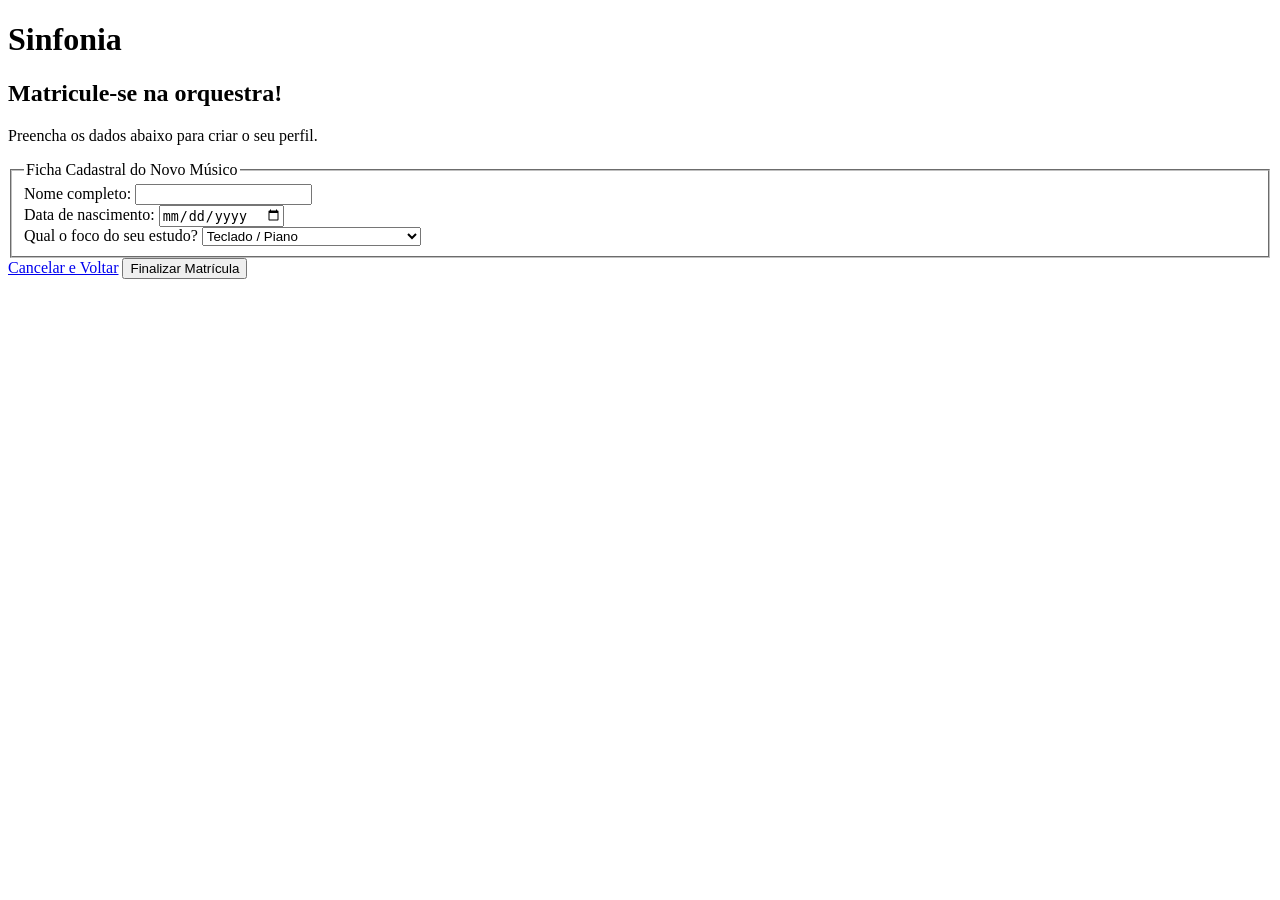
==== 2603/cadastro.html @ 6ffe4554 "ok" ====
<!DOCTYPE html>
<html lang="pt-BR">

<head>
    <meta charset="UTF-8">
    <meta name="viewport" content="width=device-width, initial-scale=1.0">
    <title>Cadastro - Sinfonia Escola de Música</title>
    <link rel="stylesheet" href="style.css">
</head>

<body>
    <div class="cadastro-container">
        <header class="text-center">
            <h1 class="logo">Sinfonia</h1>
            <h2>Matricule-se na orquestra!</h2>
            <p>Preencha os dados abaixo para criar o seu perfil.</p>
        </header>

        <section class="form-section">
            <form id="form-cadastro" action="home.html" method="get">
                <fieldset class="grupo-dados">
                    <legend>Ficha Cadastral do Novo Músico</legend>

                    <div class="form-group row">
                        <label for="nome">Nome completo:</label>
                        <input type="text" id="nome" name="nome" required>
                    </div>

                    <div class="form-group row">
                        <label for="nascimento">Data de nascimento:</label>
                        <input type="date" id="nascimento" name="nascimento" required>
                    </div>

                    <div class="form-group row">
                        <label for="instrumento">Qual o foco do seu estudo?</label>
                        <select id="instrumento" name="instrumento">
                            <option value="piano">Teclado / Piano</option>
                            <option value="violao">Corda (Violão Clássico / Popular)</option>
                            <option value="violino">Corda Friccionada (Violino/Cello)</option>
                            <option value="canto">Voz (Canto Lírico / Popular)</option>
                            <option value="percussao">Percussão e Bateria</option>
                        </select>
                    </div>
                </fieldset>

                <div class="form-actions display-flex gap-2 text-center mt-3">
                    <a href="landing.html" class="btn btn-secondary">Cancelar e Voltar</a>
                    <button type="submit" class="btn btn-success focus-pulse" id="btn-salvar">Finalizar
                        Matrícula</button>
                </div>
            </form>
        </section>
    </div>

    <!--
    ======================================================================
    [ COMENTÁRIO DIDÁTICO - PROF. RONALDO ]
    
    Por que agrupamos entradas (inputs) semelhantes num contêiner <fieldset> 
    usando um cabeçalho descritivo em sua respectiva tag <legend>?
    R: Essa é uma técnica nativa do HTML para separar blocos ou sessões lógicas. 
    Aumenta absurdamente a clareza quando preenchemos formulários quilométricos 
    (ex: primeiro bloco dados pessoais, segundo endereço, etc).

    *** Analogia: ***
    Entender a hierarquia em CSS (como seletores `.form-section input`) é 
    como navegar intuitivamente nas gavetas de uma estante. O CSS lê essa regra como: 
    "Ache a gaveta '.form-section' e mexa estritamente nas meias (input) que estão nela".

    *** DESAFIOS DE CÓDIGO (Para a Aula de CSS): ***
    1. Como aplicar uma margem interna generosa (padding de 20px) no formulário,
       especificamente pela classe "grupo-dados"?
    2. Pinte o plano de fundo do seletor suspenso (select) usando o ID `#instrumento` da cor cinza.
    ======================================================================
    -->
</body>

</html>
---- 2603/style.css ----
/*
======================================================================
[ AULA DE CSS - PROF. RONALDO ]

Olá, Turma! 
Este é o arquivo onde toda a mágica visual e beleza vão acontecer.
Nosso objetivo principal na aula é preencher as regras em branco e experimentar 
na prática como alterar algo aqui se propaga instantaneamente para os HTMLs.

Dica aos alunos: 
Mantenham um dos arquivos HTML (ex: landing.html) aberto como aba no 
seu navegador e usem o live preview (live server se tiverem). Observem a rígida 
barreira de responsabilidades no front-end: a marcação manda no 'Conteúdo' do 
projeto enquanto a estilização cascata constrói a 'Aparência' e reatividade.
======================================================================
*/

/* 1. Seletores Básicos de Elementos - A Base da Herança */
body {
    /* Desafio: Colocar o background da página global para um cinza muito claro (#f4f6f9), 
       remover quebras de margem com margin 0, e definir 'font-family: sans-serif' */
}

/* 2. Hierarquia e Classes Customizadas 
   Podem virar regras potentes (Aguardamos os desafios de classe!) */


/* 3. Grid e Flexbox Responsivos (Sua vez na folha mestra) */
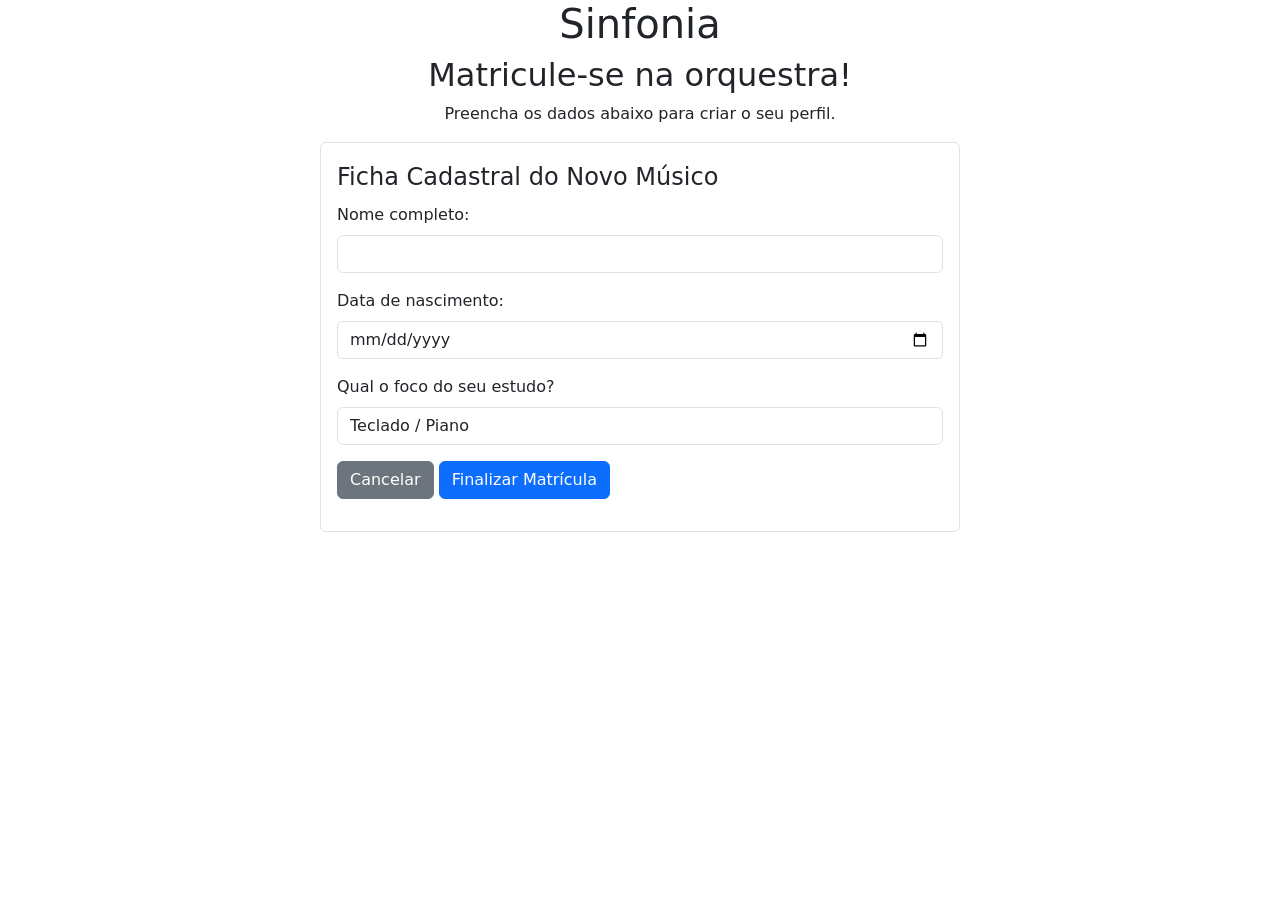
==== commit b8760e10: "Aula 11/6 - Bootstrap" ====
--- a/2603/cadastro.html
+++ b/2603/cadastro.html
@@ -1,55 +1,78 @@
-<!DOCTYPE html>
+<!doctype html>
 <html lang="pt-BR">
+  <head>
+    <meta charset="UTF-8" />
+    <meta name="viewport" content="width=device-width, initial-scale=1.0" />
+    <title>Cadastro - Sinfonia Escola de Música</title>
+    <link
+      rel="stylesheet"
+      href="https://cdn.jsdelivr.net/npm/bootstrap@5.3.8/dist/css/bootstrap.min.css"
+    />
+  </head>
 
-<head>
-    <meta charset="UTF-8">
-    <meta name="viewport" content="width=device-width, initial-scale=1.0">
-    <title>Cadastro - Sinfonia Escola de Música</title>
-    <link rel="stylesheet" href="style.css">
-</head>
+  <body>
+    <div class="cadastro-container">
+      <header class="text-center">
+        <h1 class="logo">Sinfonia</h1>
+        <h2>Matricule-se na orquestra!</h2>
+        <p>Preencha os dados abaixo para criar o seu perfil.</p>
+      </header>
 
-<body>
-    <div class="cadastro-container">
-        <header class="text-center">
-            <h1 class="logo">Sinfonia</h1>
-            <h2>Matricule-se na orquestra!</h2>
-            <p>Preencha os dados abaixo para criar o seu perfil.</p>
-        </header>
+      <section class="container-sm w-50 p-3 border rounded">
+        <form id="form-cadastro" action="home.html" method="get">
+          <fieldset class="grupo-dados">
+            <legend>Ficha Cadastral do Novo Músico</legend>
 
-        <section class="form-section">
-            <form id="form-cadastro" action="home.html" method="get">
-                <fieldset class="grupo-dados">
-                    <legend>Ficha Cadastral do Novo Músico</legend>
+            <div class="mb-3">
+              <label for="nome" class="form-label">Nome completo:</label>
+              <input
+                type="text"
+                id="nome"
+                name="nome"
+                required
+                class="form-control"
+              />
+            </div>
 
-                    <div class="form-group row">
-                        <label for="nome">Nome completo:</label>
-                        <input type="text" id="nome" name="nome" required>
-                    </div>
+            <div class="mb-3">
+              <label for="nascimento" class="form-label"
+                >Data de nascimento:</label
+              >
+              <input
+                type="date"
+                id="nascimento"
+                name="nascimento"
+                required
+                class="form-control"
+              />
+            </div>
 
-                    <div class="form-group row">
-                        <label for="nascimento">Data de nascimento:</label>
-                        <input type="date" id="nascimento" name="nascimento" required>
-                    </div>
+            <div class="mb-3">
+              <label for="instrumento" class="form-label"
+                >Qual o foco do seu estudo?</label
+              >
+              <select id="instrumento" name="instrumento" class="form-control">
+                <option value="piano">Teclado / Piano</option>
+                <option value="violao">
+                  Corda (Violão Clássico / Popular)
+                </option>
+                <option value="violino">
+                  Corda Friccionada (Violino/Cello)
+                </option>
+                <option value="canto">Voz (Canto Lírico / Popular)</option>
+                <option value="percussao">Percussão e Bateria</option>
+              </select>
+            </div>
+          </fieldset>
 
-                    <div class="form-group row">
-                        <label for="instrumento">Qual o foco do seu estudo?</label>
-                        <select id="instrumento" name="instrumento">
-                            <option value="piano">Teclado / Piano</option>
-                            <option value="violao">Corda (Violão Clássico / Popular)</option>
-                            <option value="violino">Corda Friccionada (Violino/Cello)</option>
-                            <option value="canto">Voz (Canto Lírico / Popular)</option>
-                            <option value="percussao">Percussão e Bateria</option>
-                        </select>
-                    </div>
-                </fieldset>
-
-                <div class="form-actions display-flex gap-2 text-center mt-3">
-                    <a href="landing.html" class="btn btn-secondary">Cancelar e Voltar</a>
-                    <button type="submit" class="btn btn-success focus-pulse" id="btn-salvar">Finalizar
-                        Matrícula</button>
-                </div>
-            </form>
-        </section>
+          <div class="mb-3">
+            <a href="landing.html" class="btn btn-secondary">Cancelar</a>
+            <button type="submit" class="btn btn-primary" id="btn-salvar">
+              Finalizar Matrícula
+            </button>
+          </div>
+        </form>
+      </section>
     </div>
 
     <!--
@@ -73,6 +96,5 @@
     2. Pinte o plano de fundo do seletor suspenso (select) usando o ID `#instrumento` da cor cinza.
     ======================================================================
     -->
-</body>
-
-</html>+  </body>
+</html>
